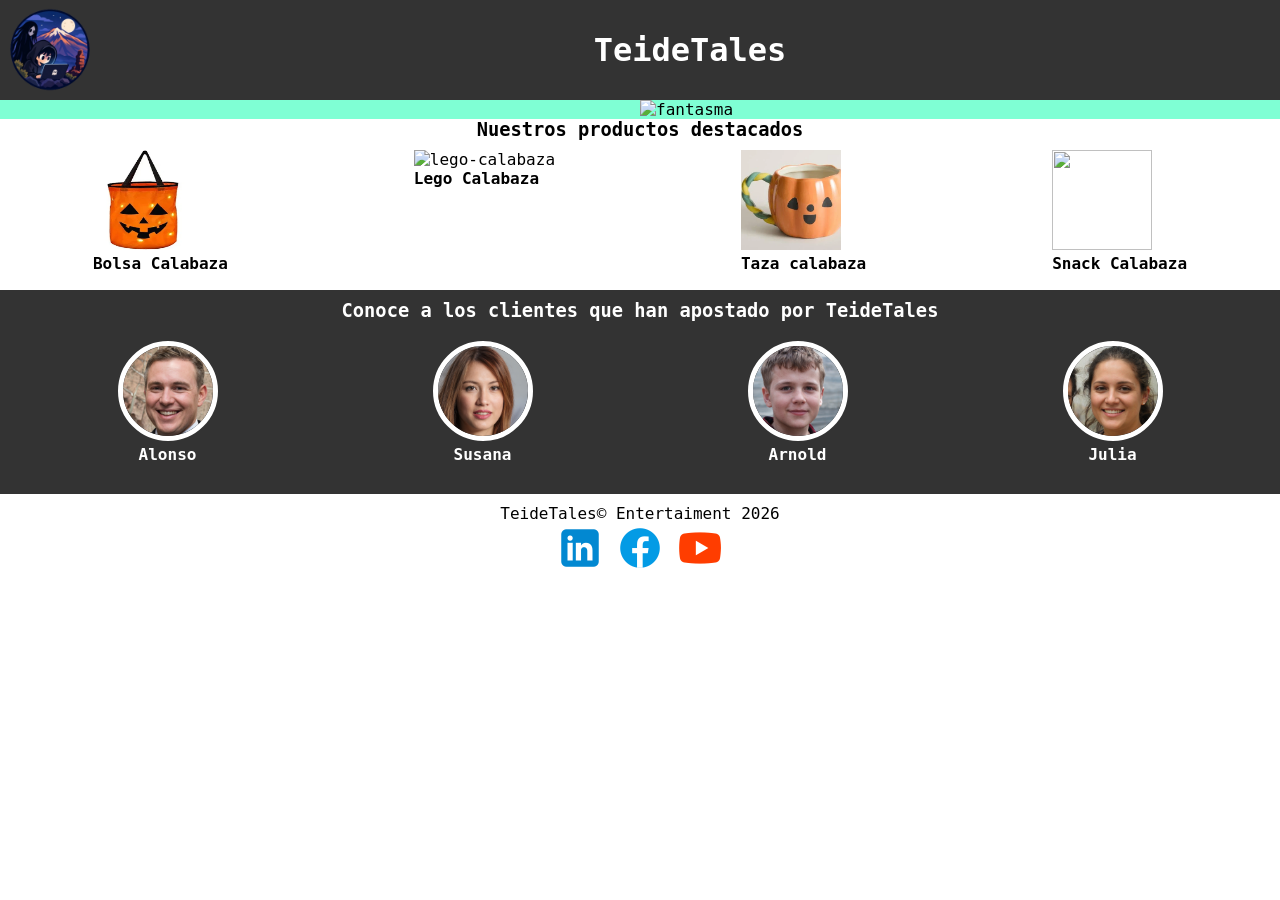
==== index.html @ 898096f4 "Estructura nueva HTML creada del Mockup" ====
<!DOCTYPE html>
<html lang="en">
<head>
  <meta charset="UTF-8">
  <meta name="viewport" content="width=device-width, initial-scale=1.0">
  <link rel="stylesheet" href="styles.css">
  <title>Landing Page</title>
</head>
<body>
  <!-- CABECERA DE LA LANDING PAGE-->
  <header>
    <div class="contenedor">
      <img src="imgs/logo.png" alt="logo-teidetales-webpage">
      <h1>TeideTales</h1>
    </div>
  </header>
  <main>



    <section class="formulario">
      <div class="form-menu"></div>
      <div>
        <img src="https://static.vecteezy.com/system/resources/thumbnails/067/785/671/small/cute-ghost-with-pumpkin-in-halloween-illustration-vector.jpg" alt="fantasma">
      </div>
    </section>


    <!-- PRODUCTOS -->
     <section>
      <h3>Nuestros productos destacados</h3>
      <div class="productos">
        <!--PRODUCTOS INDIVIDUALES-->

        <article>
          <img src="[data-uri]" alt="">
          <h4>Bolsa Calabaza</h4>
        </article>

        <article>
          <img src="https://encrypted-tbn3.gstatic.com/shopping?q=tbn:ANd9GcSsb9ttt6VYTGv4HntN2AM12VDKhup5mdgO2wKz_vFsDCqCuEoha_qUknEbv0J2ADBbGdSehErULiG5eYunVFFxL1ip0OUhh9etldZGFyRNdALZYuaMgjtwgIcFejjHAxd5R3gGpGjjmJ_t&usqp=CAc" alt="lego-calabaza">
          <h4>Lego Calabaza</h4>
        </article>

        <article>
          <img src="[data-uri]" alt="">
          <h4>Taza calabaza</h4>
        </article>

        <article>
          <img src="https://encrypted-tbn0.gstatic.com/images?q=tbn:ANd9GcRPZ92_BPli14EErZGSt0rE7-2VlbzlJm5MgQEkB5TfVA&s=10" alt="">
          <h4>Snack Calabaza</h4>
        </article>
      </div>
     </section>


     <!-- TESTIMONIOS -->
      <section class="info">
        <h3>Conoce a los clientes que han apostado por TeideTales</h3>
        <div class="clientes">

          <div class="info-cliente-1">
            <img src="imgs/alonso.png" alt="alonso">
            <h4>Alonso</h4>
          </div>

          <div class="info-cliente-1">
            <img src="imgs/susana.png" alt="susana">
            <h4>Susana</h4>
          </div>


          <div class="info-cliente-1">
            <img src="imgs/arnold.png" alt="arnold">
            <h4>Arnold</h4>
          </div>


          <div class="info-cliente-1">
            <img src="imgs/julia.png" alt="julia">
            <h4>Julia</h4>
          </div>

        </div>
      </section>


      <!-- GARANTÍAS -->
       <section class="garantias">
        

       </section>



  </main>
  <footer>
    <div class="contacto">
      <p>TeideTales&copy; Entertaiment 2026</p>
    </div>
    <div class="redes-sociales">
      <a class="red-1" href="#">
        <img src="imgs/red-1.png">
      </a>
      <a class="red-2"href="#"><img src="imgs/red-2.png"></a>
      <a class="red-3"href="#"><img src="imgs/red-3.png"></a>
    </div>
  </footer>

</body>
</html>
---- styles.css ----
* {
  padding: 0;
  margin: 0;
  box-sizing: border-box; }

body {
  font-family: 'PT Mono', monospace;
  display: flex;
  flex-direction: column; }

header {
  width: 100%;
  height: 100px;
  background: #333;
  position: fixed;
  top: 0;
  left: 0;
  z-index: 100; }

.contenedor {
  display: inline-flex;
  width: 100%;
  height: 100%;
  grid-template-columns: 20% 80%;
  align-items: center;
  justify-content: space-between; }
  .contenedor img {
    width: auto;
    height: 100%; }
  .contenedor h1 {
    width: 100%;
    text-align: center;
    color: #fff;
    font-weight: bold; }

.formulario {
  display: grid;
  grid-template-columns: 1fr 1fr;
  margin-top: 100px;
  background-color: aquamarine; }
  .formulario img {
    width: 100%;
    height: 100%; }

h3 {
  text-align: center; }

.productos {
  display: flex;
  justify-content: space-around;
  flex-wrap: wrap;
  width: 100%;
  margin-bottom: 30px; }
  .productos article {
    margin: 10px;
    height: 100px; }
  .productos article img {
    width: 100px;
    height: 100%; }

.info {
  padding: 10px;
  text-align: center;
  background: #333;
  color: #fff;
  margin-bottom: 10px; }

.clientes {
  display: flex;
  grid-template-columns: 1fr 1fr 1fr 1fr;
  justify-content: space-around;
  flex-wrap: wrap; }
  .clientes .info-cliente-1 {
    margin: 20px; }
  .clientes .info-cliente-2 {
    margin: 20px; }
  .clientes .info-cliente-3 {
    margin: 20px; }
  .clientes .info-cliente-4 {
    margin: 20px; }
  .clientes .info-cliente-5 {
    margin: 20px; }
  .clientes img {
    width: 100px;
    height: 100px;
    border-radius: 50%;
    border: 5px solid #fff; }

.contacto p {
  text-align: center; }

.redes-sociales {
  display: flex;
  justify-content: center;
  gap: 10px; }
  .redes-sociales .red-1 img {
    width: 50px;
    height: 50px; }
  .redes-sociales .red-2 img {
    width: 50px;
    height: 50px; }
  .redes-sociales .red-3 img {
    width: 50px;
    height: 50px; }

/*# sourceMappingURL=styles.css.map */
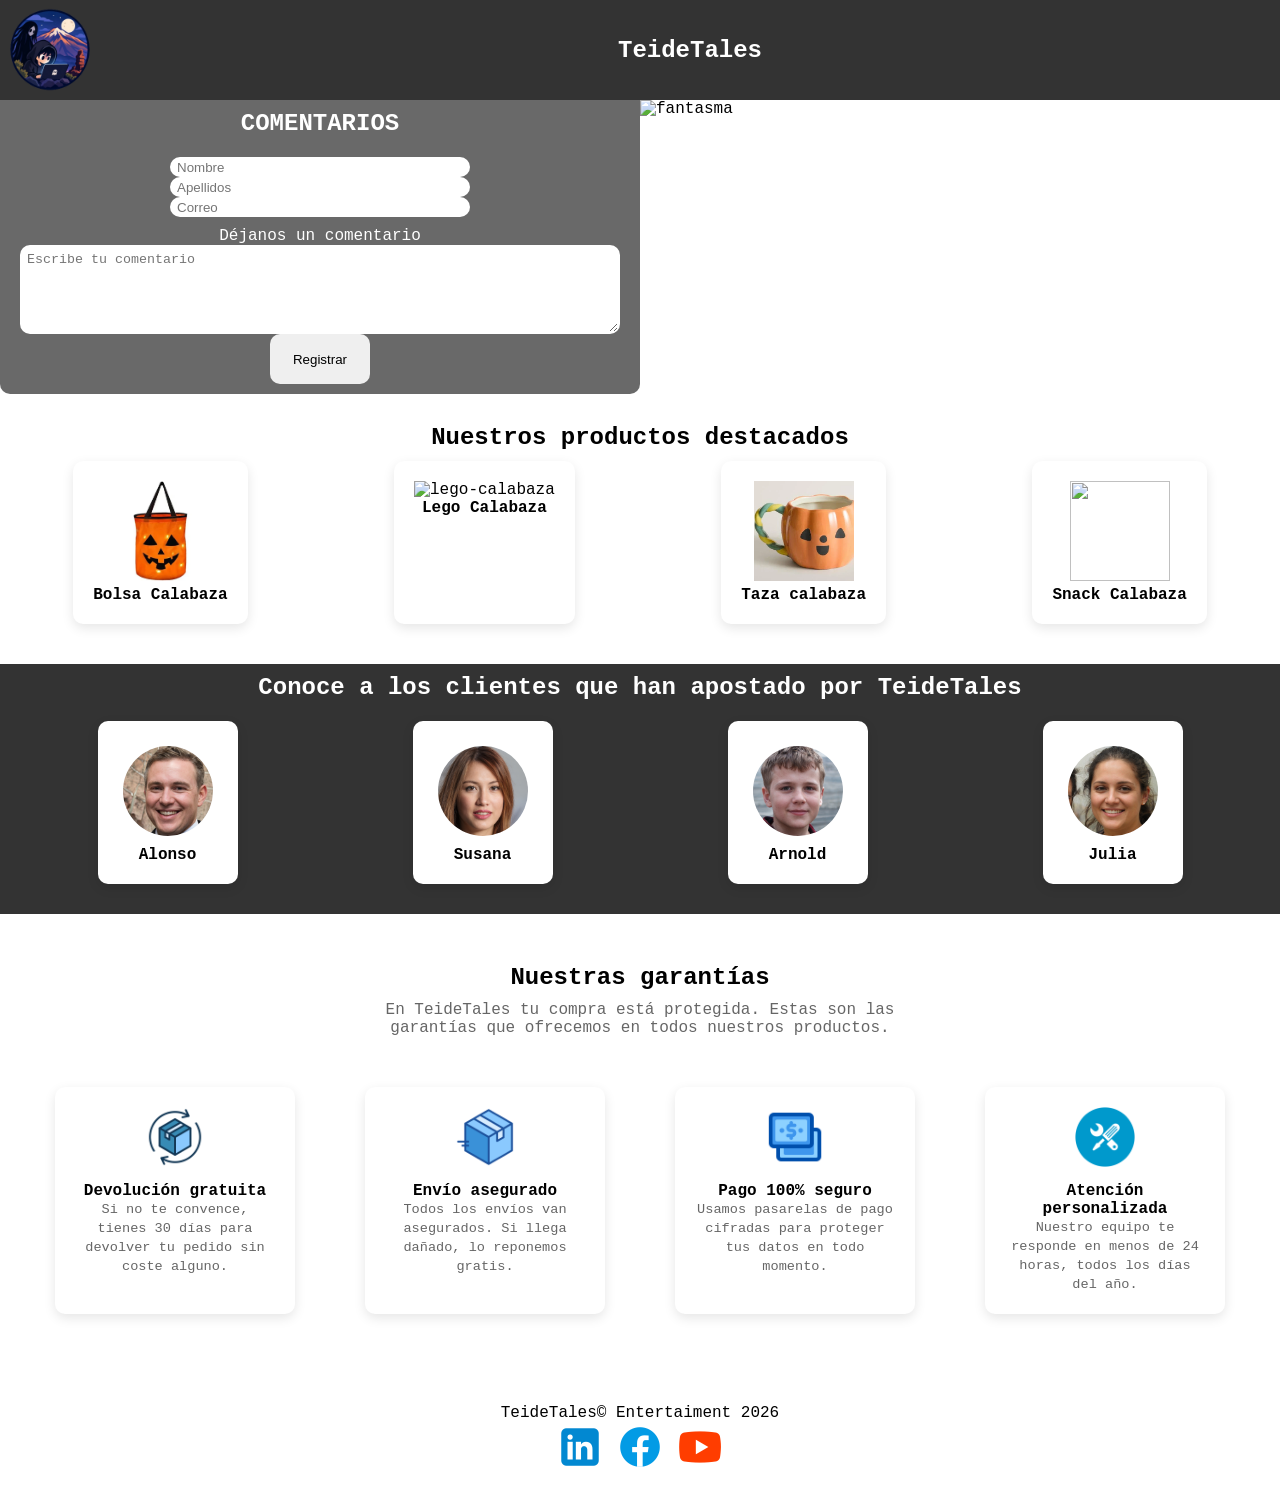
==== commit 42fb6eda: "Landing Page con Estilos terminada. Se incluye el ejercicio de tráfico de red en el repositorio" ====
--- a/index.html
+++ b/index.html
@@ -19,7 +19,21 @@
 
 
     <section class="formulario">
-      <div class="form-menu"></div>
+      <div class="form-menu">
+        
+        <form action="solicitud-info", method="post", class="form">
+          <div class="contenedor-inputs">
+            <h2>COMENTARIOS</h2>
+            <input class="text-20" type="text" name="Nombre", placeholder="Nombre" required>
+            <input class="text-20" type="text" name="Apellidos", placeholder="Apellidos" required>
+            <input class="text-20" type="text" name="Correo", placeholder="Correo" required>
+            <label class="text-100" for="comentario">Déjanos un comentario</label>
+            <textarea class="text-100" id="comentario", name="comentario", rows=5, cols=auto placeholder="Escribe tu comentario"></textarea>
+            <input type="submit", value="Registrar" class="boton-registrar">
+          </div>
+
+        </form>
+      </div>
       <div>
         <img src="https://static.vecteezy.com/system/resources/thumbnails/067/785/671/small/cute-ghost-with-pumpkin-in-halloween-illustration-vector.jpg" alt="fantasma">
       </div>
@@ -86,11 +100,42 @@
       </section>
 
 
-      <!-- GARANTÍAS -->
-       <section class="garantias">
-        
+    <!-- GARANTÍAS -->
+<section class="garantias">
+  <h3>Nuestras garantías</h3>
+  <p class="garantias-intro">
+    En TeideTales tu compra está protegida. Estas son las garantías que ofrecemos
+    en todos nuestros productos.
+  </p>
 
-       </section>
+  <div class="lista-garantias">
+
+    <article class="garantia-1">
+      <img src="imgs/garantia-1.png" alt="icono-devolucion">
+      <h4>Devolución gratuita</h4>
+      <p>Si no te convence, tienes 30 días para devolver tu pedido sin coste alguno.</p>
+    </article>
+
+    <article class="garantia-2">
+      <img src="imgs/garantia-2.png" alt="icono-envio">
+      <h4>Envío asegurado</h4>
+      <p>Todos los envíos van asegurados. Si llega dañado, lo reponemos gratis.</p>
+    </article>
+
+    <article class="garantia-3">
+      <img src="imgs/garantia-3.png" alt="icono-pago">
+      <h4>Pago 100% seguro</h4>
+      <p>Usamos pasarelas de pago cifradas para proteger tus datos en todo momento.</p>
+    </article>
+
+    <article class="garantia-4">
+      <img src="imgs/garantia-4.png" alt="icono-soporte">
+      <h4>Atención personalizada</h4>
+      <p>Nuestro equipo te responde en menos de 24 horas, todos los días del año.</p>
+    </article>
+
+  </div>
+</section>
 
 
 
--- a/styles.css
+++ b/styles.css
@@ -4,9 +4,27 @@
   box-sizing: border-box; }
 
 body {
-  font-family: 'PT Mono', monospace;
+  font-family: "PT Mono", monospace;
   display: flex;
   flex-direction: column; }
+
+h1, h3 {
+  font-size: 1.5rem;
+  font-weight: bold;
+  text-align: center; }
+
+h2 {
+  font-size: 1.5rem;
+  font-weight: bold;
+  text-align: center;
+  margin-bottom: 20px; }
+
+.centrado {
+  display: flex;
+  flex-direction: row;
+  justify-content: center;
+  align-items: center;
+  gap: 0; }
 
 header {
   width: 100%;
@@ -21,7 +39,6 @@
   display: inline-flex;
   width: 100%;
   height: 100%;
-  grid-template-columns: 20% 80%;
   align-items: center;
   justify-content: space-between; }
   .contenedor img {
@@ -30,20 +47,70 @@
   .contenedor h1 {
     width: 100%;
     text-align: center;
-    color: #fff;
-    font-weight: bold; }
+    color: #fff; }
 
 .formulario {
   display: grid;
   grid-template-columns: 1fr 1fr;
   margin-top: 100px;
-  background-color: aquamarine; }
+  margin-bottom: 30px; }
   .formulario img {
     width: 100%;
     height: 100%; }
-
-h3 {
-  text-align: center; }
+  .formulario .form {
+    background-color: rgba(0, 0, 0, 0.589);
+    border-radius: 0 0 10px 10px;
+    height: 100%;
+    width: 100%;
+    color: #fff;
+    text-align: center; }
+    .formulario .form input, .formulario .form textarea {
+      border: 2px solid transparent;
+      border-radius: 10px;
+      padding: 5px;
+      outline: none;
+      transition: border-color 0.2s ease, box-shadow 0.2s ease; }
+      .formulario .form input:focus, .formulario .form textarea:focus {
+        border-color: #fff;
+        box-shadow: 0 0 8px rgba(255, 255, 255, 0.7);
+        background: rgba(255, 255, 255, 0.1); }
+    .formulario .form label {
+      margin-top: 10px; }
+  .formulario .contenedor-inputs {
+    padding: 10px 20px;
+    width: 100%;
+    height: 100%;
+    display: grid;
+    grid-template-columns: 1fr;
+    place-items: center; }
+    .formulario .contenedor-inputs input {
+      height: 20px; }
+    .formulario .contenedor-inputs .text-20 {
+      width: 50%; }
+    .formulario .contenedor-inputs .text-100 {
+      width: 100%; }
+    .formulario .contenedor-inputs .boton-registrar {
+      width: 100px;
+      height: 50px;
+      cursor: pointer; }
+      .formulario .contenedor-inputs .boton-registrar:hover {
+        background: #333;
+        color: #fff; }
+
+.productos article, .clientes .info-cliente-1, .clientes .info-cliente-2, .clientes .info-cliente-3, .clientes .info-cliente-4 {
+  margin: 10px;
+  padding: 20px;
+  background: #fff;
+  border-radius: 10px;
+  box-shadow: 0 4px 12px rgba(0, 0, 0, 0.1);
+  text-align: center;
+  transition: transform 0.2s ease; }
+  .productos article:hover, .clientes .info-cliente-1:hover, .clientes .info-cliente-2:hover, .clientes .info-cliente-3:hover, .clientes .info-cliente-4:hover {
+    transform: translateY(-5px); }
+  .productos article img, .clientes .info-cliente-1 img, .clientes .info-cliente-2 img, .clientes .info-cliente-3 img, .clientes .info-cliente-4 img {
+    width: 100px;
+    height: 100px;
+    object-fit: contain; }
 
 .productos {
   display: flex;
@@ -51,12 +118,6 @@
   flex-wrap: wrap;
   width: 100%;
   margin-bottom: 30px; }
-  .productos article {
-    margin: 10px;
-    height: 100px; }
-  .productos article img {
-    width: 100px;
-    height: 100%; }
 
 .info {
   padding: 10px;
@@ -67,9 +128,9 @@
 
 .clientes {
   display: flex;
-  grid-template-columns: 1fr 1fr 1fr 1fr;
   justify-content: space-around;
-  flex-wrap: wrap; }
+  flex-wrap: wrap;
+  color: black; }
   .clientes .info-cliente-1 {
     margin: 20px; }
   .clientes .info-cliente-2 {
@@ -77,8 +138,6 @@
   .clientes .info-cliente-3 {
     margin: 20px; }
   .clientes .info-cliente-4 {
-    margin: 20px; }
-  .clientes .info-cliente-5 {
     margin: 20px; }
   .clientes img {
     width: 100px;
@@ -86,12 +145,103 @@
     border-radius: 50%;
     border: 5px solid #fff; }
 
+.garantias {
+  padding: 40px 20px;
+  text-align: center;
+  margin-bottom: 30px; }
+  .garantias .garantias-intro {
+    max-width: 600px;
+    margin: 10px auto 30px;
+    color: #666; }
+  .garantias .lista-garantias {
+    display: flex;
+    justify-content: space-around;
+    flex-wrap: wrap; }
+    .garantias .lista-garantias .garantia-1 {
+      margin: 20px;
+      padding: 20px;
+      max-width: 240px;
+      background: #fff;
+      border-radius: 10px;
+      box-shadow: 0 4px 12px rgba(0, 0, 0, 0.1);
+      transition: transform 0.2s ease; }
+      .garantias .lista-garantias .garantia-1:hover {
+        transform: translateY(-5px); }
+      .garantias .lista-garantias .garantia-1 img {
+        width: 60px;
+        height: 60px;
+        object-fit: contain;
+        margin-bottom: 10px; }
+      .garantias .lista-garantias .garantia-1 p {
+        font-size: 0.85rem;
+        color: #666;
+        line-height: 1.4; }
+    .garantias .lista-garantias .garantia-2 {
+      margin: 20px;
+      padding: 20px;
+      max-width: 240px;
+      background: #fff;
+      border-radius: 10px;
+      box-shadow: 0 4px 12px rgba(0, 0, 0, 0.1);
+      transition: transform 0.2s ease; }
+      .garantias .lista-garantias .garantia-2:hover {
+        transform: translateY(-5px); }
+      .garantias .lista-garantias .garantia-2 img {
+        width: 60px;
+        height: 60px;
+        object-fit: contain;
+        margin-bottom: 10px; }
+      .garantias .lista-garantias .garantia-2 p {
+        font-size: 0.85rem;
+        color: #666;
+        line-height: 1.4; }
+    .garantias .lista-garantias .garantia-3 {
+      margin: 20px;
+      padding: 20px;
+      max-width: 240px;
+      background: #fff;
+      border-radius: 10px;
+      box-shadow: 0 4px 12px rgba(0, 0, 0, 0.1);
+      transition: transform 0.2s ease; }
+      .garantias .lista-garantias .garantia-3:hover {
+        transform: translateY(-5px); }
+      .garantias .lista-garantias .garantia-3 img {
+        width: 60px;
+        height: 60px;
+        object-fit: contain;
+        margin-bottom: 10px; }
+      .garantias .lista-garantias .garantia-3 p {
+        font-size: 0.85rem;
+        color: #666;
+        line-height: 1.4; }
+    .garantias .lista-garantias .garantia-4 {
+      margin: 20px;
+      padding: 20px;
+      max-width: 240px;
+      background: #fff;
+      border-radius: 10px;
+      box-shadow: 0 4px 12px rgba(0, 0, 0, 0.1);
+      transition: transform 0.2s ease; }
+      .garantias .lista-garantias .garantia-4:hover {
+        transform: translateY(-5px); }
+      .garantias .lista-garantias .garantia-4 img {
+        width: 60px;
+        height: 60px;
+        object-fit: contain;
+        margin-bottom: 10px; }
+      .garantias .lista-garantias .garantia-4 p {
+        font-size: 0.85rem;
+        color: #666;
+        line-height: 1.4; }
+
 .contacto p {
   text-align: center; }
 
 .redes-sociales {
   display: flex;
+  flex-direction: row;
   justify-content: center;
+  align-items: center;
   gap: 10px; }
   .redes-sociales .red-1 img {
     width: 50px;
